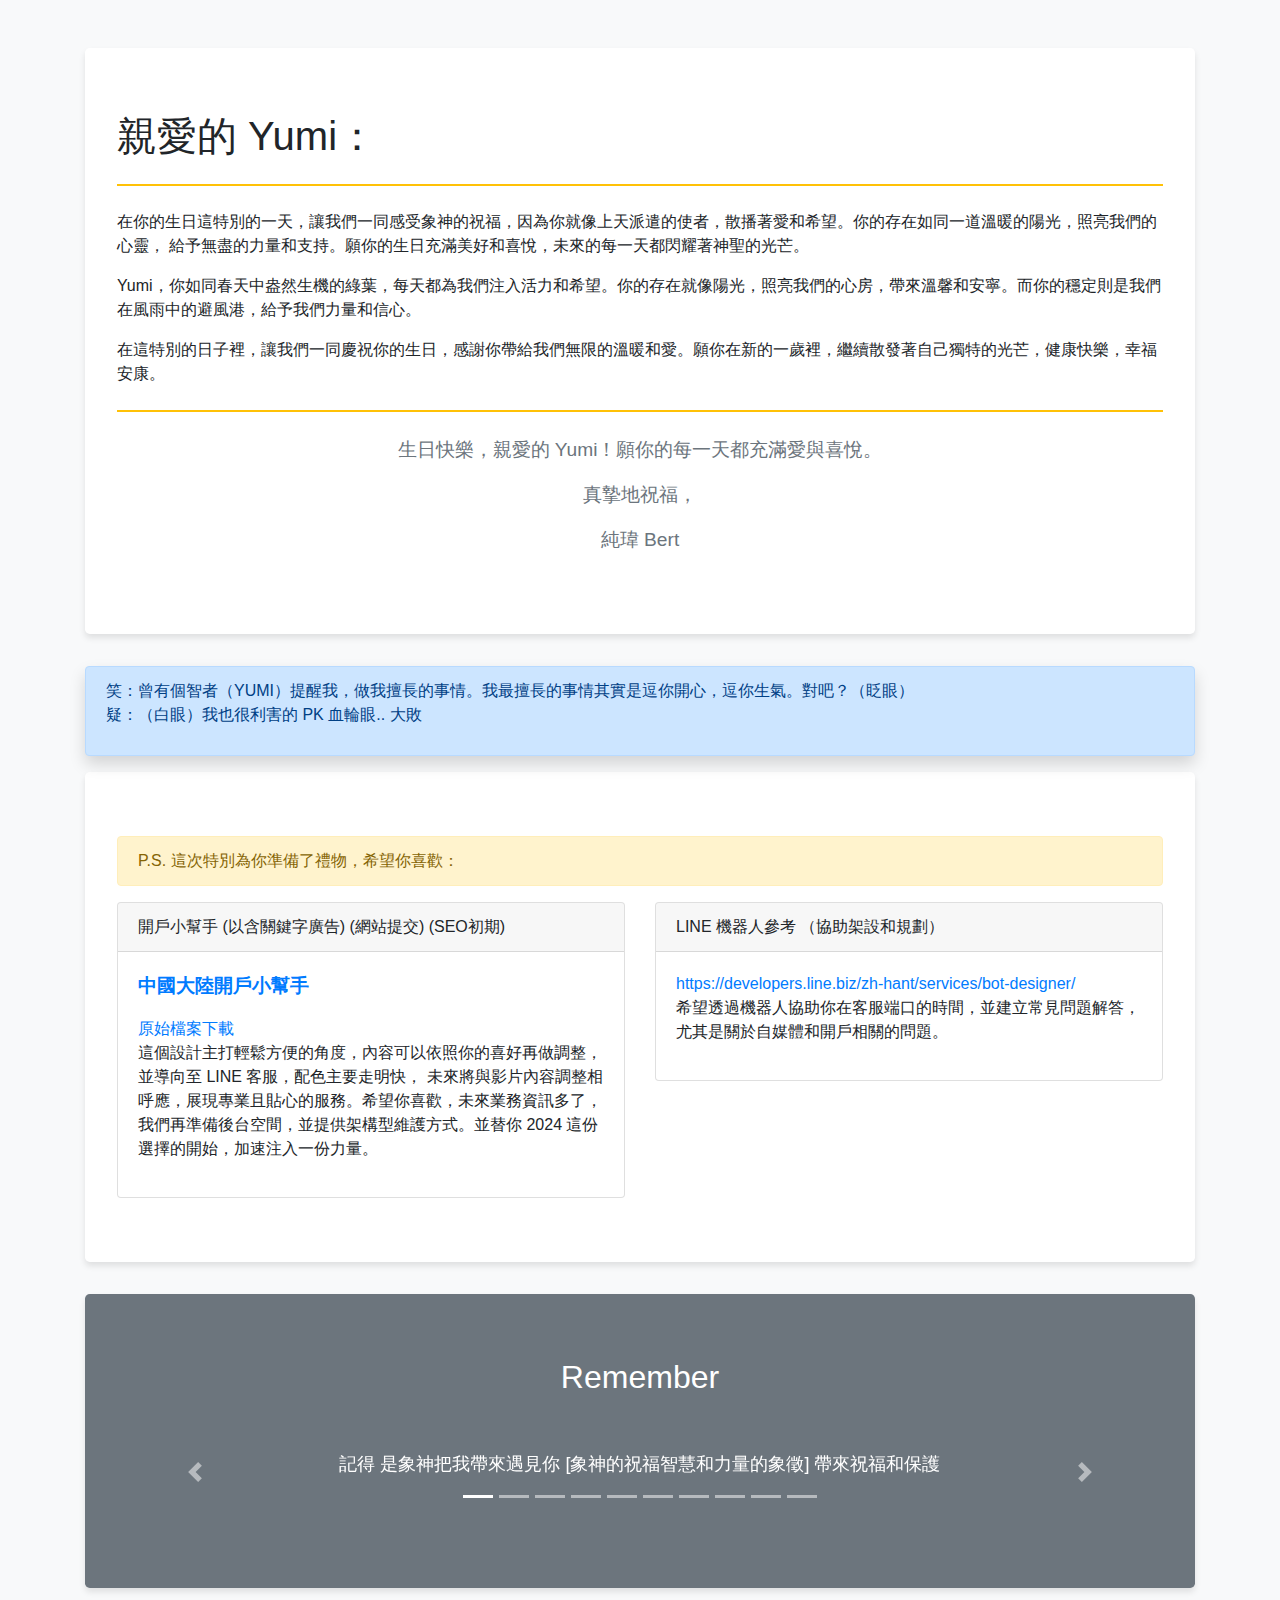
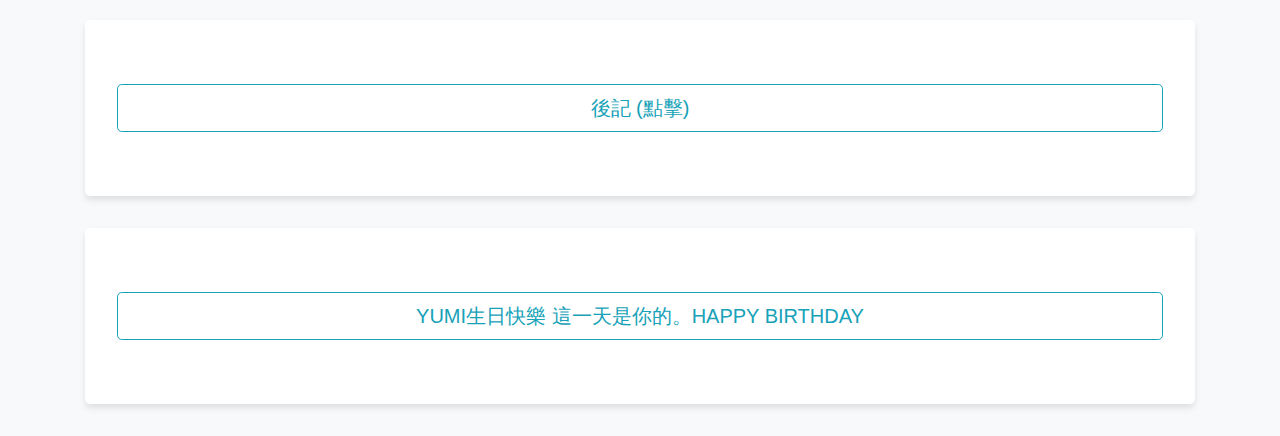
==== assets/info.html @ 0f864db2 "Add files via upload" ====
<!DOCTYPE html>
<html lang="zh-Hant">

<head>
    <meta charset="UTF-8">
    <meta name="viewport" content="width=device-width, initial-scale=1.0">
    <title>生日祝福</title>
    <!-- 引入 Bootstrap CSS -->
    <link href="https://stackpath.bootstrapcdn.com/bootstrap/4.5.2/css/bootstrap.min.css" rel="stylesheet">
    <style>
        body {
            background-color: #f8f9fa;
        }

        .jumbotron {
            background-color: #fff;
            box-shadow: 0 4px 6px rgba(0, 0, 0, 0.1);
        }

        .jumbotron hr {
            border-top: 2px solid #ffc107;
        }

        .lead {
            font-size: 1.2rem;
            color: #6c757d;
        }

        .lead a {
            color: #007bff;
            font-weight: bold;
            text-decoration: none;
        }

        .lead a:hover {
            text-decoration: underline;
        }

        .lead:last-child {
            margin-bottom: 0;
        }

        .carousel-item {
            padding: 30px;
            text-align: center;
            font-size: 18px;
            color: #343a40;
        }
    </style>
</head>

<body>
    <div class="container mt-5">
        <div class="jumbotron">
            <h1 class="display-6">親愛的 Yumi：</h1>
            <hr class="my-4">
            <p >
                在你的生日這特別的一天，讓我們一同感受象神的祝福，因為你就像上天派遣的使者，散播著愛和希望。你的存在如同一道溫暖的陽光，照亮我們的心靈，
                給予無盡的力量和支持。願你的生日充滿美好和喜悅，未來的每一天都閃耀著神聖的光芒。
            </p>
            <p>
                Yumi，你如同春天中盎然生機的綠葉，每天都為我們注入活力和希望。你的存在就像陽光，照亮我們的心房，帶來溫馨和安寧。而你的穩定則是我們在風雨中的避風港，給予我們力量和信心。
            </p>
            <p>
                在這特別的日子裡，讓我們一同慶祝你的生日，感謝你帶給我們無限的溫暖和愛。願你在新的一歲裡，繼續散發著自己獨特的光芒，健康快樂，幸福安康。
            </p>
            <hr class="my-4">
            <div class="text-center lead">
                <p>生日快樂，親愛的 Yumi！願你的每一天都充滿愛與喜悅。</p>
                <p>真摯地祝福，</p>
                <p>純瑋 Bert</p>
            </div>
        </div>

         <div class="shadow alert alert-primary shadow" role="alert">
            <p>
                笑：曾有個智者（YUMI）提醒我，做我擅長的事情。我最擅長的事情其實是逗你開心，逗你生氣。對吧？（眨眼）<br>
                疑：（白眼）我也很利害的 PK 血輪眼.. 大敗
            </p>
        </div>
        <div class="jumbotron">
            <div class="alert alert-warning" role="alert">
                P.S. 這次特別為你準備了禮物，希望你喜歡：
            </div>
            <div class="row">
                <!-- 第一份禮物 -->
                <div class="col-md-6">
                    <div class="card">
                        <div class="card-header">
                            開戶小幫手 (以含關鍵字廣告) (網站提交) (SEO初期)
                        </div>
                        <div class="card-body">
                            <p class="lead"><a href="https://bertwang.github.io/china-account-opening-helper/" target="_blank">中國大陸開戶小幫手</a></p>
                            <a href="https://github.com/BertWang/china-account-opening-helper/" target="_blank">原始檔案下載</a>
                            <p>
                                這個設計主打輕鬆方便的角度，內容可以依照你的喜好再做調整，並導向至 LINE 客服，配色主要走明快，
                                未來將與影片內容調整相呼應，展現專業且貼心的服務。希望你喜歡，未來業務資訊多了，
                                我們再準備後台空間，並提供架構型維護方式。並替你 2024 這份選擇的開始，加速注入一份力量。
                            </p>
                        </div>
                    </div>
                </div>
    
                <!-- 第二份禮物 -->
                <div class="col-md-6">
                    <div class="card">
                        <div class="card-header">
                            LINE 機器人參考 （協助架設和規劃）
                        </div>
                        <div class="card-body">
                            <a href="https://developers.line.biz/zh-hant/services/bot-designer/" target="_blank">https://developers.line.biz/zh-hant/services/bot-designer/</a>
                            <p>
                                希望透過機器人協助你在客服端口的時間，並建立常見問題解答，尤其是關於自媒體和開戶相關的問題。
                            </p>
                        </div>
                    </div>
                </div>
            </div>
        </div>

        <div class="jumbotron bg-secondary text-white">
            <h2 class="text-center mb-4">Remember</h2>
            <div id="myCarousel" class="carousel slide " data-ride="carousel">
                <ol class="carousel-indicators">
                    <li data-target="#myCarousel" data-slide-to="0" class="active"></li>
                    <li data-target="#myCarousel" data-slide-to="1"></li>
                    <li data-target="#myCarousel" data-slide-to="2"></li>
                    <li data-target="#myCarousel" data-slide-to="3"></li>
                    <li data-target="#myCarousel" data-slide-to="4"></li>
                    <li data-target="#myCarousel" data-slide-to="5"></li>
                    <li data-target="#myCarousel" data-slide-to="6"></li>
                    <li data-target="#myCarousel" data-slide-to="7"></li>
                    <li data-target="#myCarousel" data-slide-to="8"></li>
                    <li data-target="#myCarousel" data-slide-to="9"></li>
                  </ol>
                <div class="carousel-inner">
                    <div class="carousel-item active">
                        <p class="text-white">記得 是象神把我帶來遇見你 [象神的祝福智慧和力量的象徵] 帶來祝福和保護</p>
                    </div>
                    <div class="carousel-item">
                        <p class="text-white">記得 5號人/8號人說了守護</p>
                    </div>
                    <div class="carousel-item">
                        <p class="text-white">記得 金牛/處女的相融調性</p>
                    </div>
                    <div class="carousel-item">
                        <p class="text-white">同為O型血的個性所具備的堅毅和耐心</p>
                    </div>
                    <div class="carousel-item">
                        <p class="text-white">記得 聽聲音很敏感，習慣一次看很多字</p>
                    </div>
                    <div class="carousel-item">
                        <p class="text-white">記得 保持你平靜*(因為火爆和衝動就交給那個充滿紅色動能之光的我囉.)</p>
                    </div>
                    <div class="carousel-item">
                        <p class="text-white">記得 多喝水、適度的按摩自己的腳和手，眼睛</p>
                    </div>
                    <div class="carousel-item">
                        <p class="text-white">記得 喜歡你下班的穿著舒服的空間放空</p>
                    </div>
                    <div class="carousel-item">
                        <p class="text-white">記得 多和母親和父親保持聯絡。我很感謝他們把你帶到我的生命中</p>
                    </div>
                    <div class="carousel-item ">
                        <p class="text-white">記得 你說我有安全感。因為我願意去做</p>
                    </div>
                </div>
                <a class="carousel-control-prev" href="#myCarousel" role="button" data-slide="prev">
                    <span class="carousel-control-prev-icon" aria-hidden="true"></span>
                    <span class="sr-only">Previous</span>
                </a>
                <a class="carousel-control-next" href="#myCarousel" role="button" data-slide="next">
                    <span class="carousel-control-next-icon" aria-hidden="true"></span>
                    <span class="sr-only">Next</span>
                </a>
            </div>
        </div>

        <div class="jumbotron">
            <a class="btn btn-outline-info btn-lg btn-block" data-toggle="collapse" href="#collapseExample" role="button" aria-expanded="false" aria-controls="collapseExample">
                後記 (點擊)
            </a>
            <div class="collapse mt-4" id="collapseExample">
                <div class="card card-body">
                    <div class="row align-items-center">
                        <div class="col-md-6 mb-4">
                            <p>當得知你選擇去中國工作後，我就著手準備這些禮物。<br/>
                                我很欣賞YUMI對自我的要求和態度，這讓我深感共鳴。<br/>
                                雖然你的工作之事後來很少提及，<br/>主要也因斷聯和場域轉換（換到Instagram），<br/>
                                那些充滿內心話語的時刻(另一個你)也漸漸少見。<br/><br/>
                                因此，我想為你製作這份禮物。</p>
                             <p>
                                我是個害羞的人(很會做但不會表達)，<br/>
                                不太會說甜言蜜語(因為很少買到純的蜂蜜)。<br/>
                                也是個直男(在你面前我不小心又硬又直，少了點彈性和幽默)。<br/>
                                平常又很硬(腦袋，嘴巴。全身上下肝最硬)<br/>
                                未來有勞YUMI，在多指導指導。
                            </p>   
                        </div>
                        <div class="col-md-6">
                            <div class="embed-responsive embed-responsive-16by9">
                                <iframe class="embed-responsive-item" src="https://www.youtube.com/embed/_2pEpIKGUm8?si=w1rtYncwjREOJ2fo" allowfullscreen></iframe>
                            </div>
                        </div>
                    </div>
                </div>
            </div>
        </div>

        <div class="jumbotron">
            <a class="btn btn-outline-info btn-lg btn-block" role="button" data-toggle="modal" data-target="#staticBackdrop">
                YUMI生日快樂 這一天是你的。HAPPY BIRTHDAY 
            </a>
            <!-- Modal -->
            <div class="modal fade" id="staticBackdrop" data-backdrop="static" data-keyboard="false" tabindex="-1" aria-labelledby="staticBackdropLabel" aria-hidden="true">
                <div class="modal-dialog">
                <div class="modal-content">
                    <div class="modal-header">
                    <h5 class="modal-title" id="staticBackdropLabel">真愛的不同層面</h5>
                    <button type="button" class="close" data-dismiss="modal" aria-label="Close">
                        <span aria-hidden="true">&times;</span>
                    </button>
                    </div>
                    <div class="modal-body">
                        <ul>
                            <li>無條件的愛：真愛是不附帶任何條件或期望的愛。它不要求回報或條件交換，只是純粹地給予和關心。</li>
                            <li>奉獻和牽掛：真愛意味著願意犧牲和奉獻，為對方的幸福和利益而努力。這種愛體現了無私的精神和樂於助人的態度。</li>
                            <li>尊重和理解：真愛是建立在尊重和理解之上的。它尊重對方的價值觀、感受和權利，並且能夠理解對方的需要和心理狀態。</li>
                            <li>持久和堅定：真愛是持久且堅定的。它不受外在條件或時間的限制，能夠經受生活中的挑戰和困難，並持續維持深厚的情感連結。</li>
                            <li>帶來幸福和成長：真愛能夠為彼此帶來幸福和成長。它能夠啟發個人的成長，提供情感上的支持和安全感。</li>
                        </ol>
                    </div>
                    <div class="modal-footer">
                        <button type="button" class="btn btn-secondary" data-dismiss="modal">YES 5/14</button>
                    </div>
                </div>
                </div>
            </div>
        </div>

    </div>

    <!-- 引入 Bootstrap JS 和 jQuery -->
    <script src="https://code.jquery.com/jquery-3.5.1.slim.min.js"></script>
    <script src="https://cdn.jsdelivr.net/npm/@popperjs/core@2.9.1/dist/umd/popper.min.js"></script>
    <script src="https://stackpath.bootstrapcdn.com/bootstrap/4.5.2/js/bootstrap.min.js"></script>
</body>

</html>
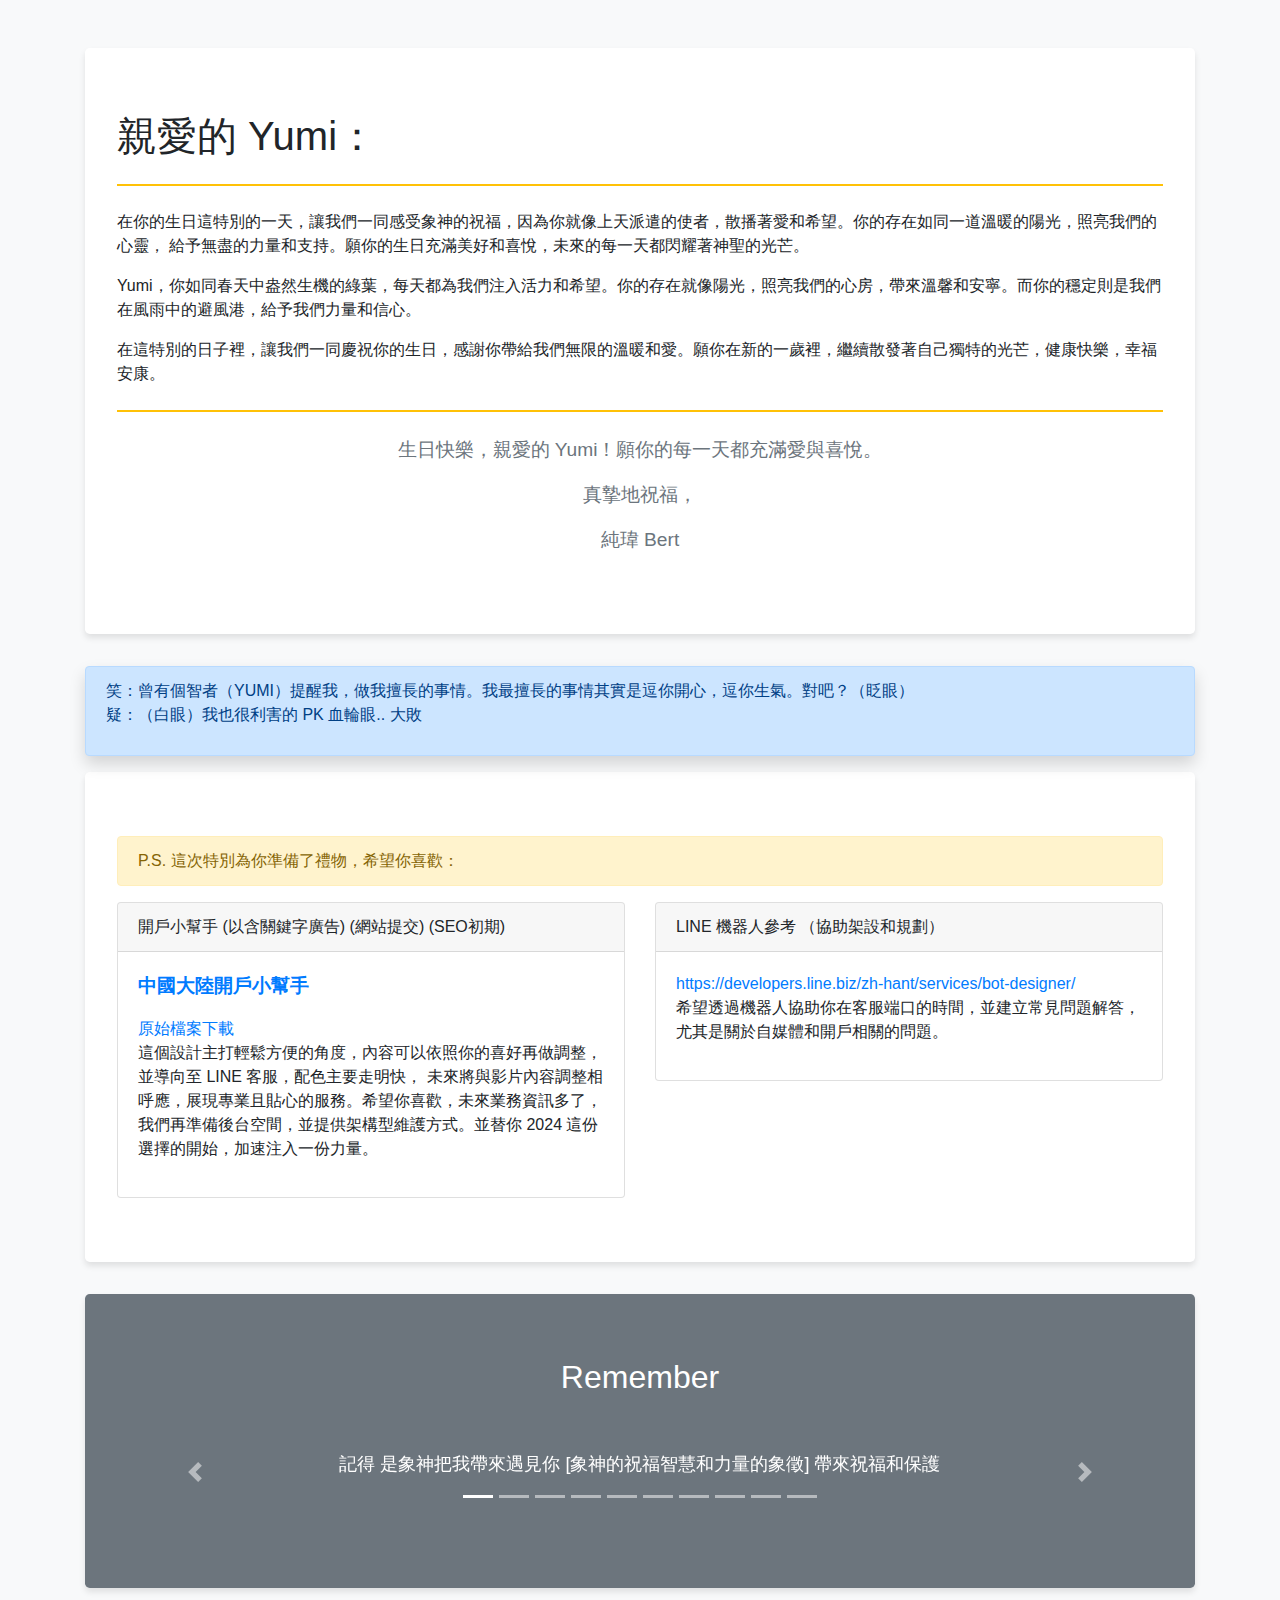
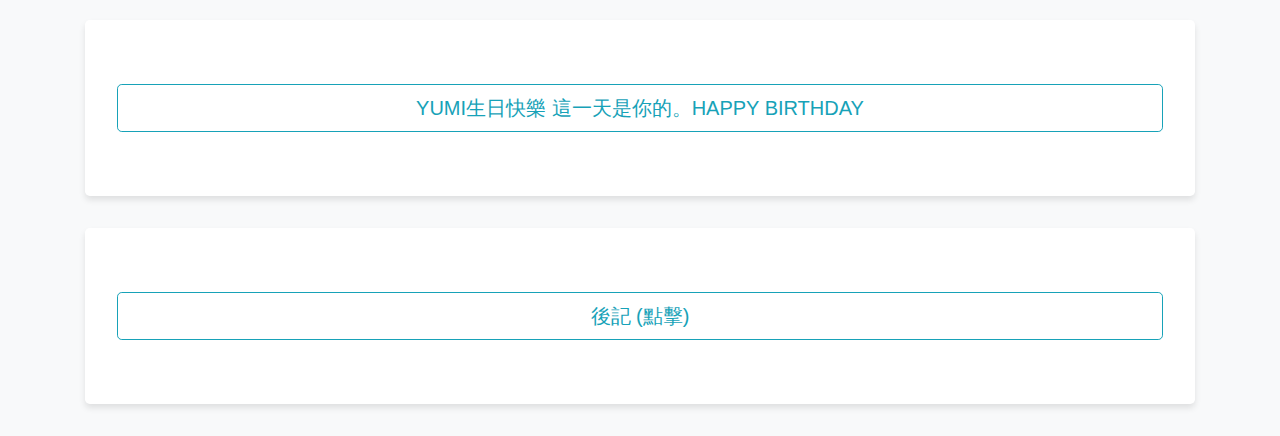
==== commit db612cd1: "Update info.html" ====
--- a/assets/info.html
+++ b/assets/info.html
@@ -173,6 +173,37 @@
                     <span class="carousel-control-next-icon" aria-hidden="true"></span>
                     <span class="sr-only">Next</span>
                 </a>
+            </div>
+        </div>
+
+        <div class="jumbotron">
+            <a class="btn btn-outline-info btn-lg btn-block" role="button" data-toggle="modal" data-target="#staticBackdrop">
+                YUMI生日快樂 這一天是你的。HAPPY BIRTHDAY
+            </a>
+            <!-- Modal -->
+            <div class="modal fade" id="staticBackdrop" data-backdrop="static" data-keyboard="false" tabindex="-1" aria-labelledby="staticBackdropLabel" aria-hidden="true">
+                <div class="modal-dialog">
+                <div class="modal-content">
+                    <div class="modal-header">
+                    <h5 class="modal-title" id="staticBackdropLabel">真愛的不同層面</h5>
+                    <button type="button" class="close" data-dismiss="modal" aria-label="Close">
+                        <span aria-hidden="true">&times;</span>
+                    </button>
+                    </div>
+                    <div class="modal-body">
+                        <ul>
+                            <li>無條件的愛：真愛是不附帶任何條件或期望的愛。它不要求回報或條件交換，只是純粹地給予和關心。</li>
+                            <li>奉獻和牽掛：真愛意味著願意犧牲和奉獻，為對方的幸福和利益而努力。這種愛體現了無私的精神和樂於助人的態度。</li>
+                            <li>尊重和理解：真愛是建立在尊重和理解之上的。它尊重對方的價值觀、感受和權利，並且能夠理解對方的需要和心理狀態。</li>
+                            <li>持久和堅定：真愛是持久且堅定的。它不受外在條件或時間的限制，能夠經受生活中的挑戰和困難，並持續維持深厚的情感連結。</li>
+                            <li>帶來幸福和成長：真愛能夠為彼此帶來幸福和成長。它能夠啟發個人的成長，提供情感上的支持和安全感。</li>
+                        </ol>
+                    </div>
+                    <div class="modal-footer">
+                        <button type="button" class="btn btn-secondary" data-dismiss="modal">YES 5/14</button>
+                    </div>
+                </div>
+                </div>
             </div>
         </div>
 
@@ -206,38 +237,6 @@
                 </div>
             </div>
         </div>
-
-        <div class="jumbotron">
-            <a class="btn btn-outline-info btn-lg btn-block" role="button" data-toggle="modal" data-target="#staticBackdrop">
-                YUMI生日快樂 這一天是你的。HAPPY BIRTHDAY 
-            </a>
-            <!-- Modal -->
-            <div class="modal fade" id="staticBackdrop" data-backdrop="static" data-keyboard="false" tabindex="-1" aria-labelledby="staticBackdropLabel" aria-hidden="true">
-                <div class="modal-dialog">
-                <div class="modal-content">
-                    <div class="modal-header">
-                    <h5 class="modal-title" id="staticBackdropLabel">真愛的不同層面</h5>
-                    <button type="button" class="close" data-dismiss="modal" aria-label="Close">
-                        <span aria-hidden="true">&times;</span>
-                    </button>
-                    </div>
-                    <div class="modal-body">
-                        <ul>
-                            <li>無條件的愛：真愛是不附帶任何條件或期望的愛。它不要求回報或條件交換，只是純粹地給予和關心。</li>
-                            <li>奉獻和牽掛：真愛意味著願意犧牲和奉獻，為對方的幸福和利益而努力。這種愛體現了無私的精神和樂於助人的態度。</li>
-                            <li>尊重和理解：真愛是建立在尊重和理解之上的。它尊重對方的價值觀、感受和權利，並且能夠理解對方的需要和心理狀態。</li>
-                            <li>持久和堅定：真愛是持久且堅定的。它不受外在條件或時間的限制，能夠經受生活中的挑戰和困難，並持續維持深厚的情感連結。</li>
-                            <li>帶來幸福和成長：真愛能夠為彼此帶來幸福和成長。它能夠啟發個人的成長，提供情感上的支持和安全感。</li>
-                        </ol>
-                    </div>
-                    <div class="modal-footer">
-                        <button type="button" class="btn btn-secondary" data-dismiss="modal">YES 5/14</button>
-                    </div>
-                </div>
-                </div>
-            </div>
-        </div>
-
     </div>
 
     <!-- 引入 Bootstrap JS 和 jQuery -->
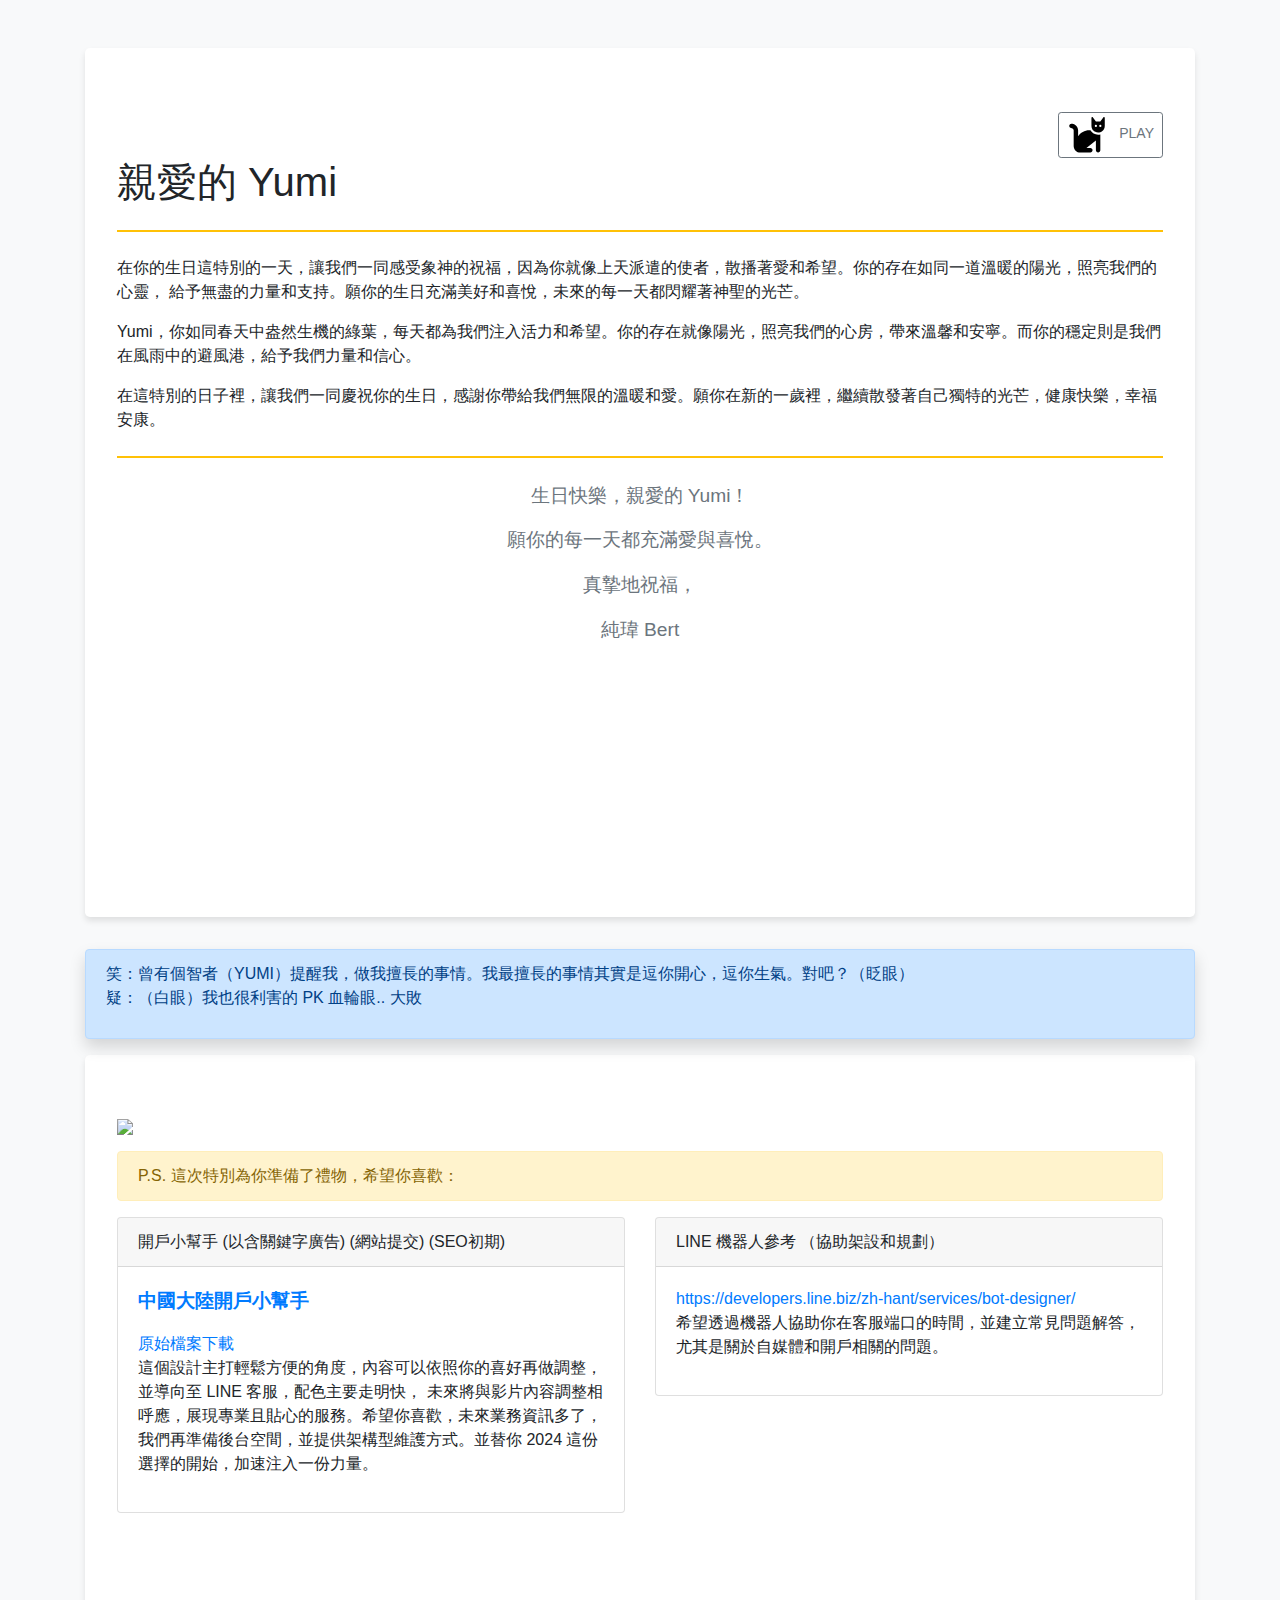
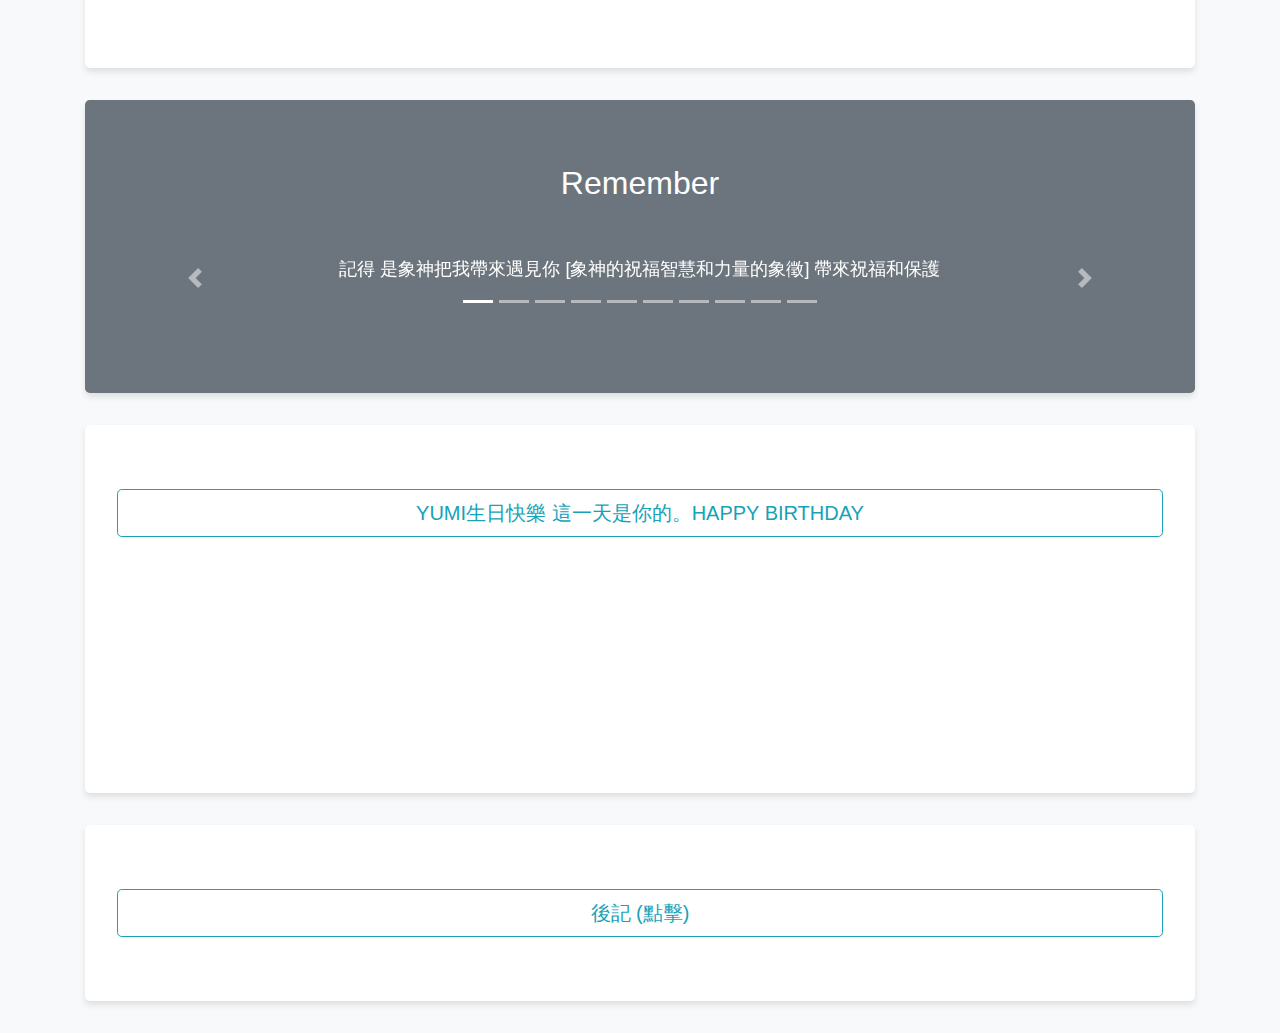
==== commit dbf3082a: "Update info.html" ====
--- a/assets/info.html
+++ b/assets/info.html
@@ -4,10 +4,14 @@
 <head>
     <meta charset="UTF-8">
     <meta name="viewport" content="width=device-width, initial-scale=1.0">
-    <title>生日祝福</title>
+    <title>Yumi生日祝福</title>
     <!-- 引入 Bootstrap CSS -->
     <link href="https://stackpath.bootstrapcdn.com/bootstrap/4.5.2/css/bootstrap.min.css" rel="stylesheet">
+    <script>NekoType="socks"</script>
     <style>
+        html,body{
+            cursor: url(https://cdn.custom-cursor.com/db/12330/32/funny-cats-jumping-cat-cursor.png), default !important;
+        }
         body {
             background-color: #f8f9fa;
         }
@@ -46,13 +50,55 @@
             font-size: 18px;
             color: #343a40;
         }
+
+        .cat_bg1 {
+            background-repeat : no-repeat; 
+            background-position-x: right;
+            background-size: 20em; 
+            background-position: 100% 100%; 
+            background-image: linear-gradient(rgba(255, 255, 255, 0.5), rgba(255, 255, 255, 0.5)), url('./cat/05.png'); /* 背景圖片 URL，加入透明度 */
+        }
+        .cat_bg2 {
+            background-repeat : no-repeat; 
+            background-position-x: right;
+            background-size: 20em; 
+            background-position: 100% 100%; 
+            background-image: linear-gradient(rgba(255, 255, 255, 0.3), rgba(255, 255, 255, 0.3)), url('./cat/04.png'); /* 背景圖片 URL，加入透明度 */
+        }
+        .cat_bg3 {
+            background-repeat : no-repeat; 
+            background-position-x: right;
+            background-size: 15em; 
+            background-position: 0% 100%; 
+            background-image: linear-gradient(rgba(255, 255, 255, 0), rgba(255, 255, 255, 0)), url('./cat/02.png'); /* 背景圖片 URL，加入透明度 */
+        }
+        .cat_bg4 {
+            background-repeat : no-repeat; 
+            background-position-x: right;
+            background-size: cover; 
+            background-position: center; 
+            background-image: linear-gradient(rgba(255, 255, 255, 0.8), rgba(255, 255, 255, 0.8)), url('./cat/09.png'); /* 背景圖片 URL，加入透明度 */
+        }
+        .cat_bg5 {
+            background-repeat : no-repeat; 
+            background-position-x: right;
+            background-size: 15em; 
+            background-position: right; 
+            background-image: linear-gradient(rgba(255, 255, 255, 0.8), rgba(255, 255, 255, 0.8)), url('./cat/06.png'); /* 背景圖片 URL，加入透明度 */
+        } 
+        .btn,a:hover {
+            cursor: url(https://cdn.custom-cursor.com/db/12329/32/funny-cats-jumping-cat-pointer.png), pointer !important;
+        }
     </style>
 </head>
-
 <body>
+    <script src="https://webneko.net/n20171213.js"></script>
     <div class="container mt-5">
-        <div class="jumbotron">
-            <h1 class="display-6">親愛的 Yumi：</h1>
+        <div class="jumbotron cat_bg1">
+            <div class="text-right">
+                <a href="" onclick="catHerding();return false;" class="btn btn-sm btn-outline-secondary"><svg xmlns="http://www.w3.org/2000/svg" viewBox="0 0 576 512" class="mr-2" style="width: 40px;"><path d="M320 192h17.1c22.1 38.3 63.5 64 110.9 64c11 0 21.8-1.4 32-4v4 32V480c0 17.7-14.3 32-32 32s-32-14.3-32-32V339.2L280 448h56c17.7 0 32 14.3 32 32s-14.3 32-32 32H192c-53 0-96-43-96-96V192.5c0-16.1-12-29.8-28-31.8l-7.9-1c-17.5-2.2-30-18.2-27.8-35.7s18.2-30 35.7-27.8l7.9 1c48 6 84.1 46.8 84.1 95.3v85.3c34.4-51.7 93.2-85.8 160-85.8zm160 26.5v0c-10 3.5-20.8 5.5-32 5.5c-28.4 0-54-12.4-71.6-32h0c-3.7-4.1-7-8.5-9.9-13.2C357.3 164 352 146.6 352 128v0V32 12 10.7C352 4.8 356.7 .1 362.6 0h.2c3.3 0 6.4 1.6 8.4 4.2l0 .1L384 21.3l27.2 36.3L416 64h64l4.8-6.4L512 21.3 524.8 4.3l0-.1c2-2.6 5.1-4.2 8.4-4.2h.2C539.3 .1 544 4.8 544 10.7V12 32v96c0 17.3-4.6 33.6-12.6 47.6c-11.3 19.8-29.6 35.2-51.4 42.9zM432 128a16 16 0 1 0 -32 0 16 16 0 1 0 32 0zm48 16a16 16 0 1 0 0-32 16 16 0 1 0 0 32z"/></svg> PLAY</a>
+            </div>
+            <h1 class="display-6">親愛的 Yumi </h1>
             <hr class="my-4">
             <p >
                 在你的生日這特別的一天，讓我們一同感受象神的祝福，因為你就像上天派遣的使者，散播著愛和希望。你的存在如同一道溫暖的陽光，照亮我們的心靈，
@@ -66,10 +112,12 @@
             </p>
             <hr class="my-4">
             <div class="text-center lead">
-                <p>生日快樂，親愛的 Yumi！願你的每一天都充滿愛與喜悅。</p>
+                <p>生日快樂，親愛的 Yumi！</p>
+                <p>願你的每一天都充滿愛與喜悅。</p>
                 <p>真摯地祝福，</p>
                 <p>純瑋 Bert</p>
             </div>
+            <br/><br/><br/><br/><br/><br/><br/><br/>
         </div>
 
          <div class="shadow alert alert-primary shadow" role="alert">
@@ -78,13 +126,14 @@
                 疑：（白眼）我也很利害的 PK 血輪眼.. 大敗
             </p>
         </div>
-        <div class="jumbotron">
+        <div class="jumbotron cat_bg2">
+            <img src="./cat/07.png" width="300" class="mb-3"/>
             <div class="alert alert-warning" role="alert">
                 P.S. 這次特別為你準備了禮物，希望你喜歡：
             </div>
             <div class="row">
                 <!-- 第一份禮物 -->
-                <div class="col-md-6">
+                <div class="col-md-6 mb-3">
                     <div class="card">
                         <div class="card-header">
                             開戶小幫手 (以含關鍵字廣告) (網站提交) (SEO初期)
@@ -102,7 +151,7 @@
                 </div>
     
                 <!-- 第二份禮物 -->
-                <div class="col-md-6">
+                <div class="col-md-6 mb-3">
                     <div class="card">
                         <div class="card-header">
                             LINE 機器人參考 （協助架設和規劃）
@@ -113,8 +162,9 @@
                                 希望透過機器人協助你在客服端口的時間，並建立常見問題解答，尤其是關於自媒體和開戶相關的問題。
                             </p>
                         </div>
-                    </div>
-                </div>
+                    </div><br/><br/><br/><br/><br/><br/><br/><br/>
+                </div>
+                
             </div>
         </div>
 
@@ -176,10 +226,10 @@
             </div>
         </div>
 
-        <div class="jumbotron">
+        <div class="jumbotron cat_bg3">
             <a class="btn btn-outline-info btn-lg btn-block" role="button" data-toggle="modal" data-target="#staticBackdrop">
                 YUMI生日快樂 這一天是你的。HAPPY BIRTHDAY
-            </a>
+            </a><br/><br/><br/><br/><br/><br/><br/><br/>
             <!-- Modal -->
             <div class="modal fade" id="staticBackdrop" data-backdrop="static" data-keyboard="false" tabindex="-1" aria-labelledby="staticBackdropLabel" aria-hidden="true">
                 <div class="modal-dialog">
@@ -190,7 +240,7 @@
                         <span aria-hidden="true">&times;</span>
                     </button>
                     </div>
-                    <div class="modal-body">
+                    <div class="modal-body cat_bg4">
                         <ul>
                             <li>無條件的愛：真愛是不附帶任何條件或期望的愛。它不要求回報或條件交換，只是純粹地給予和關心。</li>
                             <li>奉獻和牽掛：真愛意味著願意犧牲和奉獻，為對方的幸福和利益而努力。這種愛體現了無私的精神和樂於助人的態度。</li>
@@ -212,7 +262,7 @@
                 後記 (點擊)
             </a>
             <div class="collapse mt-4" id="collapseExample">
-                <div class="card card-body">
+                <div class="card card-body cat_bg5">
                     <div class="row align-items-center">
                         <div class="col-md-6 mb-4">
                             <p>當得知你選擇去中國工作後，我就著手準備這些禮物。<br/>
@@ -221,11 +271,11 @@
                                 那些充滿內心話語的時刻(另一個你)也漸漸少見。<br/><br/>
                                 因此，我想為你製作這份禮物。</p>
                              <p>
-                                我是個害羞的人(很會做但不會表達)，<br/>
+                                我是個害羞的人(只會做但不太會表達)，<br/>
                                 不太會說甜言蜜語(因為很少買到純的蜂蜜)。<br/>
                                 也是個直男(在你面前我不小心又硬又直，少了點彈性和幽默)。<br/>
                                 平常又很硬(腦袋，嘴巴。全身上下肝最硬)<br/>
-                                未來有勞YUMI，在多指導指導。
+                                未來有勞YUMI，在多指導調教。
                             </p>   
                         </div>
                         <div class="col-md-6">
@@ -238,7 +288,25 @@
             </div>
         </div>
     </div>
-
+    <script language='JavaScript'>
+        <!--
+        function anotherNeko(bActive) {
+            
+            x = Math.floor(Math.random() * box.boundWidth());
+            y = Math.floor(Math.random() * box.boundHeight());
+            scat = new Neko(x,y, bActive);
+            
+        }
+        function catHerding()
+        {
+            for(var i = 0; i < 5; i++)
+            {
+                anotherNeko(true);
+            }
+        }
+        //-->
+        </script>
+    <script src="https://kit.fontawesome.com/a076d05399.js"></script>
     <!-- 引入 Bootstrap JS 和 jQuery -->
     <script src="https://code.jquery.com/jquery-3.5.1.slim.min.js"></script>
     <script src="https://cdn.jsdelivr.net/npm/@popperjs/core@2.9.1/dist/umd/popper.min.js"></script>
